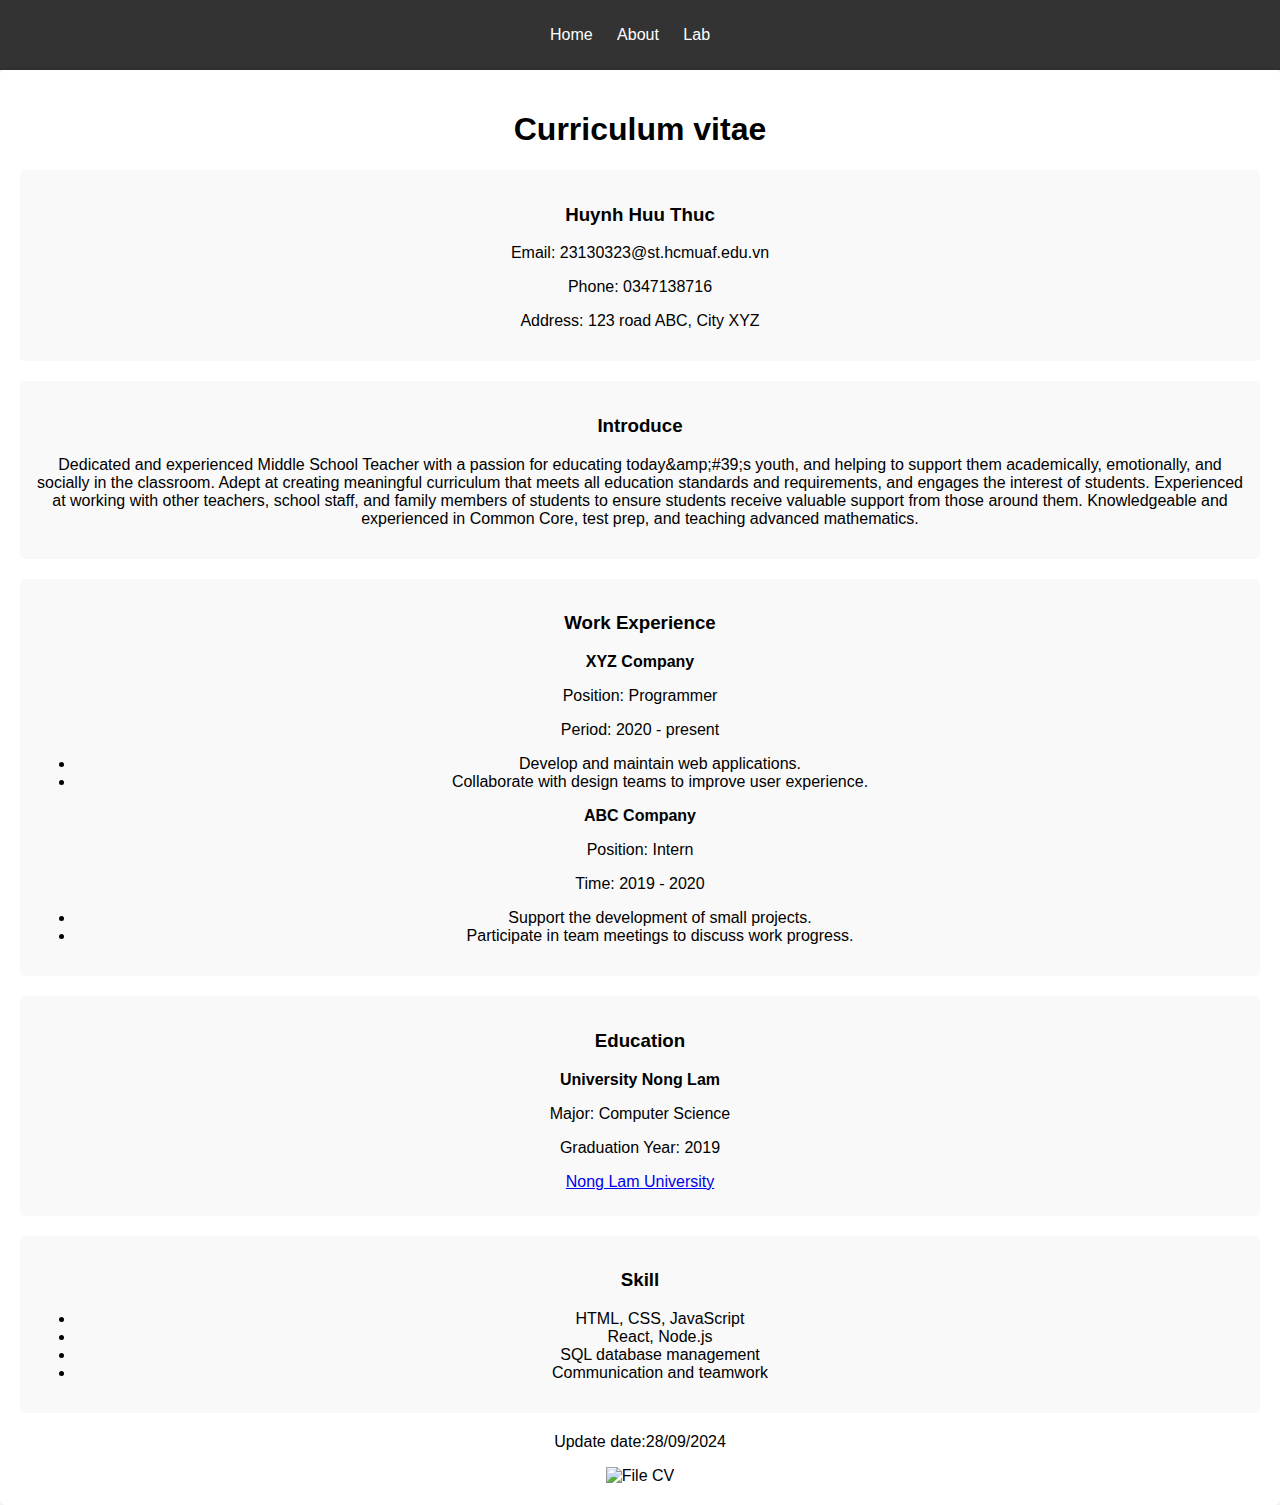
==== about.html @ bdf0def0 "Add files via upload" ====
<!DOCTYPE html>
<html lang="vi">
<head>
    <meta charset="UTF-8">
    <meta name="viewport" content="width=device-width, initial-scale=1.0">
    <link rel="stylesheet" href="styless.css">
    <title>About</title>
</head>
<body>
    <header>
        <nav>
            <ul>
                <li><a href="index.html">Home</a></li>
                <li><a href="about.html">About</a></li>
                <li><a href="lab.html">Lab</a></li>
            </ul>
        </nav>
    </header>
    <main>
     
        <h1>Curriculum vitae</h1>
        
        <section class="cv-section">
            <h3>Huynh Huu Thuc</h3>
            <p>Email: 23130323@st.hcmuaf.edu.vn</p>
            <p>Phone: 0347138716</p>
            <p>Address: 123 road ABC, City XYZ</p>
        </section>
        <section class="cv-section">
            <h3>Introduce</h3>
            <p>Dedicated and experienced Middle School Teacher with a passion for educating today&amp;amp;#39;s youth, and helping to support them academically, emotionally, and socially in the classroom. Adept at creating meaningful curriculum that meets all education standards and requirements, and engages the interest of students. Experienced at working with other teachers, school staff, and family members of students to ensure students receive valuable support from those around them. Knowledgeable and experienced in Common Core, test prep, and teaching advanced mathematics.</p>
        </section>
        <section class="cv-section">
            <h3>Work Experience</h3>
            <div class="job">
                <h4>XYZ Company</h4>
                <p>Position: Programmer</p>
                <p>Period: 2020 - present</p>
                <ul>
                    <li>Develop and maintain web applications.</li>
                    <li>Collaborate with design teams to improve user experience.</li>
                </ul>
            </div>
            <div class="job">
                <h4>ABC Company</h4>
                <p>Position: Intern</p>
                <p>Time: 2019 - 2020</p>
                <ul>
                    <li>Support the development of small projects.</li>
                    <li>Participate in team meetings to discuss work progress.</li>
                </ul>
            </div>
        </section>
        <section class="cv-section">
            <h3>Education</h3>
            <div class="school">
                <h4>University Nong Lam</h4>
                <p>Major: Computer Science</p>
                <p>Graduation Year: 2019</p>
                <a href="https://www.hcmuaf.edu.vn/">Nong Lam University</a>
            </div>
        </section>
        <section class="cv-section">
            <h3>Skill</h3>
            <ul>
                <li>HTML, CSS, JavaScript</li>
                <li>React, Node.js</li>
                <li>SQL database management</li>
                <li>Communication and teamwork</li>
            </ul>
        </section>
        
        <footer>
            <p>Update date:28/09/2024</p>
            <img src="file:///C:/Users/ADMIN/Downloads/Huynh%20Huu%20Thuc.pdf" alt="File CV">
        </footer>
        
    </main>
</body>
</html>
---- styless.css ----
body {
    font-family: Arial, sans-serif;
    margin: 0;
    text-align: center;
    padding: 20px;
    background-color: #f4f4f4;
    background: url('https://cdn.wallpapersafari.com/83/87/homjEO.jpg');
    padding: 0;
    background-color: #f9f9f9; /* Màu nền chính */
    justify-content: center;
    align-items: center;
    height: 100vh;  
    position: relative;
}
.overlay {
            position: absolute;
            top: 0;
            left: 0;
            width: 100%;
            height: 100%;
            background: rgba(0, 0, 0, 0.5); /* Màu nền mờ */
            z-index: 1; /* Đặt overlay dưới form */
}
.form-container {
    position: relative;
    z-index: 2; /* Đặt form lên trên overlay */
    background-color: white;
    background-color: rgba(255, 255, 255, 0.8); 
    padding: 20px;
    border-radius: 5px;
    box-shadow: 0 2px 10px rgba(0, 0, 0, 0.1);
}
form {
    display: flex;
    flex-direction: column;
    max-width: 400px;
    margin: auto;
}
label {
    margin-top: 10px;
}
input, select {
    padding: 8px;
    margin-top: 5px;
    border: 1px solid #ccc;
    border-radius: 4px;
}
button {
    margin-top: 20px;
    padding: 10px;
    border: none;
    border-radius: 4px;
    background-color: black;
    color: white;
    cursor: pointer;
}
button[type="button"] {
    background-color: gray; /* Red for cancel */
}

#avatar-preview {
    margin-top: 10px;
    max-width: 100%;
    max-height: 200px;
    display: none; /* Hide by default */
}

header {
    background: #333;
    padding: 10px;
}
nav ul {
    list-style: none;
    padding: 0;
}
nav ul li {
    display: inline;
    margin-right: 20px;
}
nav ul li a {
    color: white;
    text-decoration: none;
}
main {
    background: white;
    padding: 20px;
    border-radius: 5px;
    box-shadow: 0 0 10px rgba(0, 0, 0, 0.1);
}
.container {
    display: flex;
    justify-content: center; /* Căn giữa */
    align-items: center; /* Căn giữa theo chiều dọc */
    height: 63vh; /* Chiều cao của container */
    margin: 0; /* Bỏ khoảng cách mặc định */
}
.container a img {
    width: 300px; /* Điều chỉnh kích thước ảnh */
    transition: transform 0.3s; /* Hiệu ứng khi di chuột qua ảnh */
}
.container a img:hover {
    transform: scale(1.1); /* Phóng to ảnh khi di chuột qua */
}
.image-gallery {
    display: flex;
    justify-content: center; /* Căn giữa hình ảnh */
    flex-wrap: wrap; /* Cho phép hình ảnh xuống dòng */
    margin-top: 20px;
}

.image-gallery a {
    margin: 10px; /* Khoảng cách giữa các hình ảnh */
}

.image-gallery img {
    max-width: 150px; /* Đặt kích thước tối đa cho hình ảnh */
    height: auto; /* Đảm bảo tỷ lệ hình ảnh không bị biến dạng */
    border: 2px solid #333; /* Đường viền cho hình ảnh */
    border-radius: 5px; /* Bo góc cho hình ảnh */
    transition: transform 0.3s; 
}
.image-gallery a img:hover {
    transform: scale(1.1);
}

.lab-buttons {
    margin-top: 20px;
    text-align: center;
    display: flex; /* Sử dụng flexbox */
    justify-content: center;
}
.button {
    flex: 1; /* Để các nút có chiều rộng bằng nhau */
    margin: 0 5px;
    display: inline-block;
    padding: 10px 20px;
    margin: 5px;
    background-color: gray;
    color: white;
    text-decoration: none;
    border-radius: 5px;
    transition: background-color 0.3s;
}
.button:hover {
    background-color: black;
}
.cv-section {
    margin-bottom: 20px;
    background: #f9f9f9;
    padding: 15px;
    border-radius: 5px;
}
.job, .school {
    margin-bottom: 10px;
}
h3 {
    color: black;
}
h4 {
    margin: 5px 0;
}
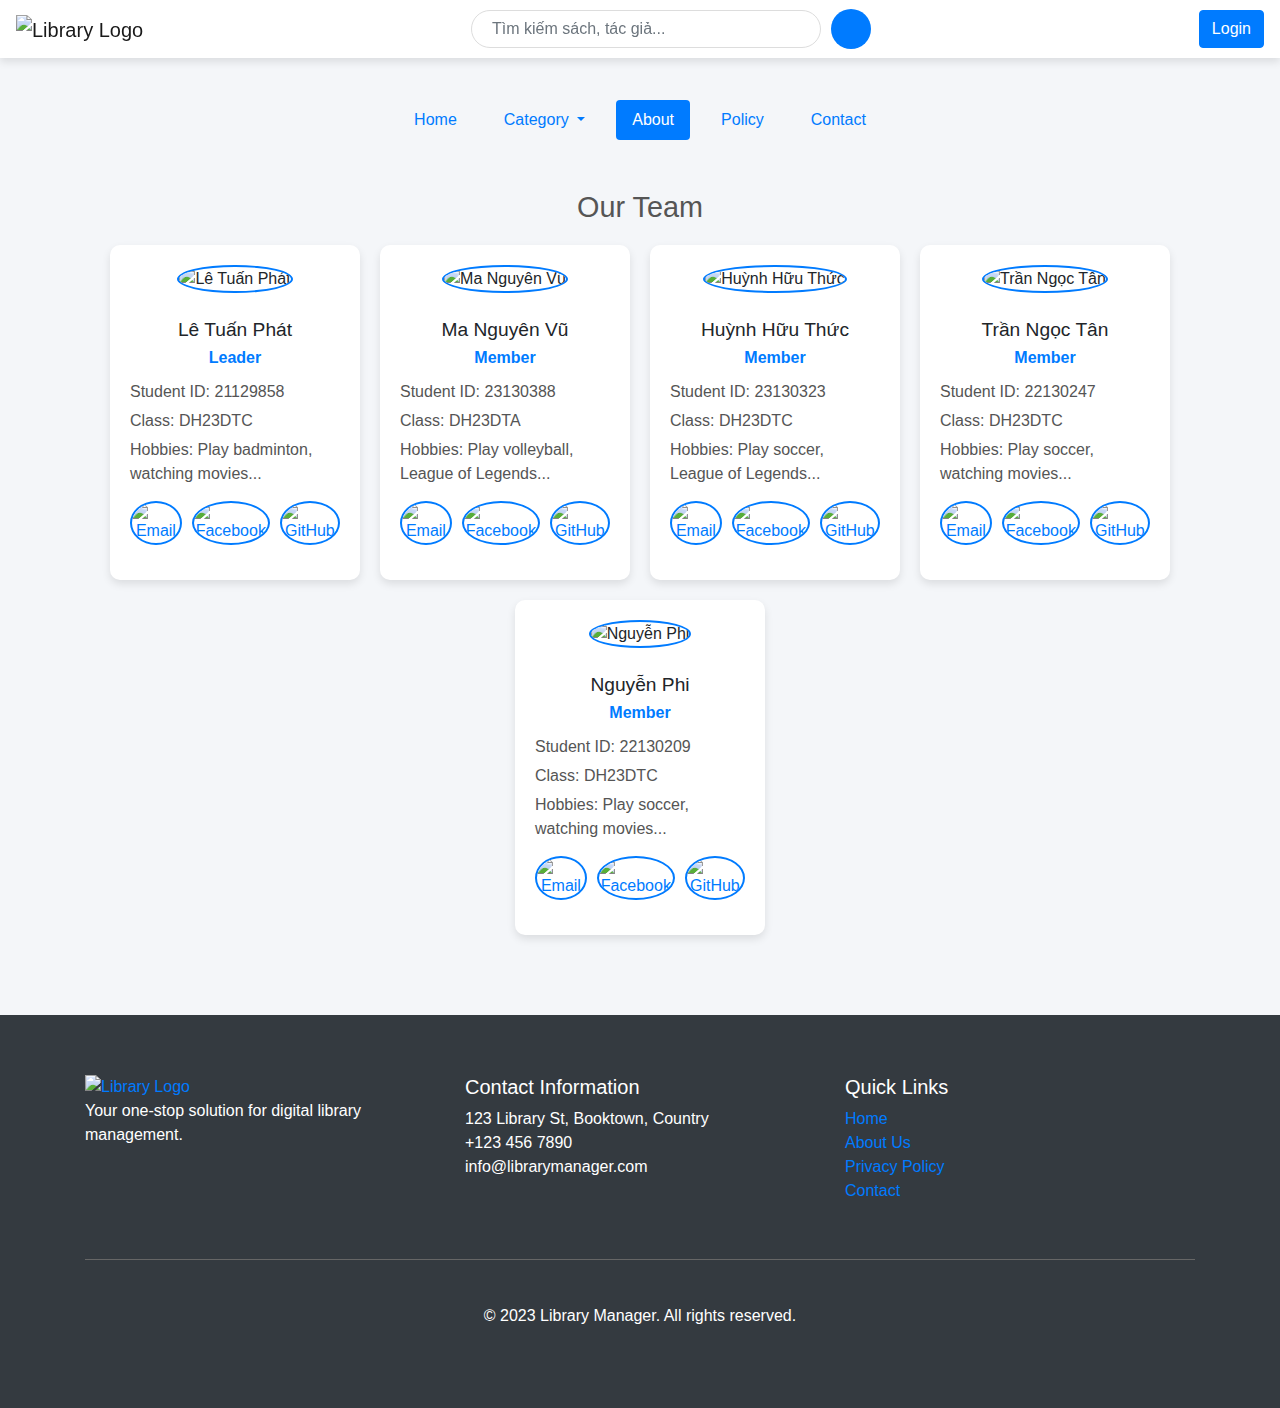
==== commit c504a106: "Add files via upload" ====
--- a/about.html
+++ b/about.html
@@ -1,80 +1,228 @@
 <!DOCTYPE html>
-<html lang="vi">
+<html lang="en">
+
 <head>
     <meta charset="UTF-8">
     <meta name="viewport" content="width=device-width, initial-scale=1.0">
-    <link rel="stylesheet" href="styless.css">
-    <title>About</title>
+    <title>Library Manager</title>
+    <!-- Bootstrap CSS -->
+    <link rel="stylesheet" href="https://maxcdn.bootstrapcdn.com/bootstrap/4.5.2/css/bootstrap.min.css">
+    <link rel="stylesheet" href="about.css">
+    
 </head>
+
 <body>
-    <header>
-        <nav>
-            <ul>
-                <li><a href="index.html">Home</a></li>
-                <li><a href="about.html">About</a></li>
-                <li><a href="lab.html">Lab</a></li>
-            </ul>
-        </nav>
-    </header>
-    <main>
-     
-        <h1>Curriculum vitae</h1>
-        
-        <section class="cv-section">
-            <h3>Huynh Huu Thuc</h3>
-            <p>Email: 23130323@st.hcmuaf.edu.vn</p>
-            <p>Phone: 0347138716</p>
-            <p>Address: 123 road ABC, City XYZ</p>
-        </section>
-        <section class="cv-section">
-            <h3>Introduce</h3>
-            <p>Dedicated and experienced Middle School Teacher with a passion for educating today&amp;amp;#39;s youth, and helping to support them academically, emotionally, and socially in the classroom. Adept at creating meaningful curriculum that meets all education standards and requirements, and engages the interest of students. Experienced at working with other teachers, school staff, and family members of students to ensure students receive valuable support from those around them. Knowledgeable and experienced in Common Core, test prep, and teaching advanced mathematics.</p>
-        </section>
-        <section class="cv-section">
-            <h3>Work Experience</h3>
-            <div class="job">
-                <h4>XYZ Company</h4>
-                <p>Position: Programmer</p>
-                <p>Period: 2020 - present</p>
-                <ul>
-                    <li>Develop and maintain web applications.</li>
-                    <li>Collaborate with design teams to improve user experience.</li>
-                </ul>
-            </div>
-            <div class="job">
-                <h4>ABC Company</h4>
-                <p>Position: Intern</p>
-                <p>Time: 2019 - 2020</p>
-                <ul>
-                    <li>Support the development of small projects.</li>
-                    <li>Participate in team meetings to discuss work progress.</li>
-                </ul>
-            </div>
-        </section>
-        <section class="cv-section">
-            <h3>Education</h3>
-            <div class="school">
-                <h4>University Nong Lam</h4>
-                <p>Major: Computer Science</p>
-                <p>Graduation Year: 2019</p>
-                <a href="https://www.hcmuaf.edu.vn/">Nong Lam University</a>
-            </div>
-        </section>
-        <section class="cv-section">
-            <h3>Skill</h3>
-            <ul>
-                <li>HTML, CSS, JavaScript</li>
-                <li>React, Node.js</li>
-                <li>SQL database management</li>
-                <li>Communication and teamwork</li>
-            </ul>
-        </section>
-        
-        <footer>
-            <p>Update date:28/09/2024</p>
-            <img src="file:///C:/Users/ADMIN/Downloads/Huynh%20Huu%20Thuc.pdf" alt="File CV">
-        </footer>
-        
-    </main>
+    <!-- Navbar -->
+    <nav class="navbar navbar-expand-lg navbar-light">
+        <a class="navbar-brand" href="#">
+            <img src="imageofabout/logo.png" alt="Library Logo" style="height:50px;">
+        </a>
+        <div class="search-bar">
+            <input type="text" class="form-control" placeholder="Tìm kiếm sách, tác giả...">
+            <button class="btn-search">
+                <i class="fa fa-search"></i>
+            </button>
+        </div>
+        <a href="login.html" class="btn btn-primary ml-3">Login</a>
+    </nav>
+
+    <!-- Tabs Section -->
+    <div class="tab-section">
+        <ul class="nav nav-pills">
+            <li class="nav-item">
+                <a class="nav-link" href="#">Home</a>
+            </li>
+            <li class="nav-item dropdown">
+                <a class="nav-link dropdown-toggle" href="#" id="genreDropdown" role="button" data-toggle="dropdown"
+                    aria-haspopup="true" aria-expanded="false">
+                    Category
+                </a>
+                <div class="dropdown-menu" aria-labelledby="genreDropdown">
+                    <a class="dropdown-item" href="#">Văn học</a>
+                    <a class="dropdown-item" href="#">Khoa học</a>
+                    <a class="dropdown-item" href="#">Lịch sử</a>
+                    <a class="dropdown-item" href="#">Thiếu nhi</a>
+                </div>
+            </li>
+            <li class="nav-item">
+                <a class="nav-link active" href="#">About</a>
+            </li>
+            <li class="nav-item">
+                <a class="nav-link" href="#">Policy</a>
+            </li>
+            <li class="nav-item">
+                <a class="nav-link" href="#">Contact</a>
+            </li>
+        </ul>
+    </div>
+
+    <section class="team-section">
+        <h2>Our Team</h2>
+        <div class="team-container">
+            <!-- Team Member Card -->
+            <div class="team-card">
+                <img src="imageofabout/letuanphat.png" alt="Lê Tuấn Phát">
+                <h3>Lê Tuấn Phát</h3>
+                <p class="role">Leader</p>
+                <p>Student ID: 21129858</p>
+                <p>Class: DH23DTC</p>
+                <p>Hobbies: Play badminton, watching movies...</p>
+                <div class="social-icons">
+                    <!-- Email Icon -->
+                    <a href="mailto:example@example.com" target="_blank">
+                        <img src="https://cdn.pixabay.com/photo/2016/06/13/17/30/mail-1454731_640.png" alt="Email">
+                    </a>
+                    <!-- Facebook Icon -->
+                    <a href="https://www.facebook.com/your-profile" target="_blank">
+                        <img src="https://encrypted-tbn0.gstatic.com/images?q=tbn:ANd9GcTz2tO_16ZMY_2nVS6uiucsXXm4NQ3KT_8BetK4Z946Ac7HuH6o0xH-dJhxX0Wnr6thsRo&usqp=CAU" alt="Facebook">
+                    </a>
+                    <!-- GitHub Icon -->
+                    <a href="https://letuanphat21.github.io/HCI2025_21129858/" target="_blank">
+                        <img src="https://img.icons8.com/win10/200/228BE6/github.png" alt="GitHub">
+                    </a>
+                                        
+                </div>
+            </div>
+            <!-- Repeat the structure for other members -->
+            <div class="team-card">
+                <img src="imageofabout/manguyenvu.png" alt="Ma Nguyên Vũ">
+                <h3>Ma Nguyên Vũ</h3>
+                <p class="role">Member</p>
+                <p>Student ID: 23130388</p>
+                <p>Class: DH23DTA</p>
+                <p>Hobbies: Play volleyball, League of Legends...</p>
+                <div class="social-icons">
+                    <!-- Email Icon -->
+                    <a href="mailto:example@example.com" target="_blank">
+                        <img src="https://cdn.pixabay.com/photo/2016/06/13/17/30/mail-1454731_640.png" alt="Email">
+                    </a>
+                    <!-- Facebook Icon -->
+                    <a href="https://www.facebook.com/your-profile" target="_blank">
+                        <img src="https://encrypted-tbn0.gstatic.com/images?q=tbn:ANd9GcTz2tO_16ZMY_2nVS6uiucsXXm4NQ3KT_8BetK4Z946Ac7HuH6o0xH-dJhxX0Wnr6thsRo&usqp=CAU" alt="Facebook">
+                    </a>
+                    <!-- GitHub Icon -->
+                    <a href="https://itorority.github.io/hci_23130388_MaNguyenVu/" target="_blank">
+                        <img src="https://img.icons8.com/win10/200/228BE6/github.png" alt="GitHub">
+                    </a>
+                                        
+                </div>
+            </div>
+            <div class="team-card">
+                <img src="imageofabout/huuthuc.png" alt="Huỳnh Hữu Thức">
+                <h3>Huỳnh Hữu Thức</h3>
+                <p class="role">Member</p>
+                <p>Student ID: 23130323</p>
+                <p>Class: DH23DTC</p>
+                <p>Hobbies: Play soccer, League of Legends...</p>
+                <div class="social-icons">
+                    <!-- Email Icon -->
+                    <a href="mailto:example@example.com" target="_blank">
+                        <img src="https://cdn.pixabay.com/photo/2016/06/13/17/30/mail-1454731_640.png" alt="Email">
+                    </a>
+                    <!-- Facebook Icon -->
+                    <a href="https://www.facebook.com/your-profile" target="_blank">
+                        <img src="https://encrypted-tbn0.gstatic.com/images?q=tbn:ANd9GcTz2tO_16ZMY_2nVS6uiucsXXm4NQ3KT_8BetK4Z946Ac7HuH6o0xH-dJhxX0Wnr6thsRo&usqp=CAU" alt="Facebook">
+                    </a>
+                    <!-- GitHub Icon -->
+                    <a href="https://joyllyhuynh.github.io/23130323_HuynhHuuThuc/" target="_blank">
+                        <img src="https://img.icons8.com/win10/200/228BE6/github.png" alt="GitHub">
+                    </a>
+                                        
+                </div>
+            </div>
+            <div class="team-card">
+                <img src="imageofabout/ngoctan.png" alt="Trần Ngọc Tân">
+                <h3>Trần Ngọc Tân</h3>
+                <p class="role">Member</p>
+                <p>Student ID: 22130247</p>
+                <p>Class: DH23DTC</p>
+                <p>Hobbies: Play soccer, watching movies...</p>
+                <div class="social-icons">
+                    <!-- Email Icon -->
+                    <a href="mailto:example@example.com" target="_blank">
+                        <img src="https://cdn.pixabay.com/photo/2016/06/13/17/30/mail-1454731_640.png" alt="Email">
+                    </a>
+                    <!-- Facebook Icon -->
+                    <a href="https://www.facebook.com/your-profile" target="_blank">
+                        <img src="https://encrypted-tbn0.gstatic.com/images?q=tbn:ANd9GcTz2tO_16ZMY_2nVS6uiucsXXm4NQ3KT_8BetK4Z946Ac7HuH6o0xH-dJhxX0Wnr6thsRo&usqp=CAU" alt="Facebook">
+                    </a>
+                    <!-- GitHub Icon -->
+                    <a href="https://tantran2004.github.io/gtnmlab/" target="_blank">
+                        <img src="https://img.icons8.com/win10/200/228BE6/github.png" alt="GitHub">
+                    </a>
+                                        
+                </div>
+            </div>
+            <div class="team-card">
+                <img src="imageofabout/phinguyen.png" alt="Nguyễn Phi">
+                <h3>Nguyễn Phi</h3>
+                <p class="role">Member</p>
+                <p>Student ID: 22130209</p>
+                <p>Class: DH23DTC</p>
+                <p>Hobbies: Play soccer, watching movies...</p>
+                <div class="social-icons">
+                    <!-- Email Icon -->
+                    <a href="mailto:example@example.com" target="_blank">
+                        <img src="https://cdn.pixabay.com/photo/2016/06/13/17/30/mail-1454731_640.png" alt="Email">
+                    </a>
+                    <!-- Facebook Icon -->
+                    <a href="https://www.facebook.com/your-profile" target="_blank">
+                        <img src="https://encrypted-tbn0.gstatic.com/images?q=tbn:ANd9GcTz2tO_16ZMY_2nVS6uiucsXXm4NQ3KT_8BetK4Z946Ac7HuH6o0xH-dJhxX0Wnr6thsRo&usqp=CAU" alt="Facebook">
+                    </a>
+                    <!-- GitHub Icon -->
+                    <a href="https://nguyenphi0604.github.io/HCI2025/" target="_blank">
+                        <img src="https://img.icons8.com/win10/200/228BE6/github.png" alt="GitHub">
+                    </a>
+                                        
+                </div>
+            </div>
+        </div>
+    </section>
+
+    <footer>
+        <div class="container">
+            <div class="row footer-section">
+                <div class="col-md-4 footer-logo">
+                    <a href="#"><img src="imageofabout/logo.png" alt="Library Logo"></a>
+                    <p>Your one-stop solution for digital library management.</p>
+                </div>
+                <div class="col-md-4">
+                    <h5>Contact Information</h5>
+                    <ul class="list-unstyled">
+                        <li><i class="fa fa-map-marker"></i> 123 Library St, Booktown, Country</li>
+                        <li><i class="fa fa-phone"></i> +123 456 7890</li>
+                        <li><i class="fa fa-envelope"></i> info@librarymanager.com</li>
+                    </ul>
+                </div>
+                <div class="col-md-4">
+                    <h5>Quick Links</h5>
+                    <ul class="list-unstyled">
+                        <li><a href="#">Home</a></li>
+                        <li><a href="#">About Us</a></li>
+                        <li><a href="#">Privacy Policy</a></li>
+                        <li><a href="#">Contact</a></li>
+                    </ul>
+                </div>
+            </div>
+            <div class="footer-line"></div>
+            <div class="text-center mt-4">
+                <p>&copy; 2023 Library Manager. All rights reserved.</p>
+                <div>
+                    <a href="#" class="mx-2"><i class="fa fa-facebook"></i></a>
+                    <a href="#" class="mx-2"><i class="fa fa-twitter"></i></a>
+                    <a href="#" class="mx-2"><i class="fa fa-instagram"></i></a>
+                    <a href="#" class="mx-2"><i class="fa fa-linkedin"></i></a>
+                </div>
+            </div>
+        </div>
+    </footer>
+
+    <!-- Bootstrap JS and dependencies -->
+    <script src="https://code.jquery.com/jquery-3.5.1.min.js"></script>
+    <script src="https://cdn.jsdelivr.net/npm/@popperjs/core@2.6.0/dist/umd/popper.min.js"></script>
+    <script src="https://stackpath.bootstrapcdn.com/bootstrap/4.5.2/js/bootstrap.min.js"></script>
+    <!-- Font Awesome for icons -->
+    <script src="https://cdnjs.cloudflare.com/ajax/libs/font-awesome/5.15.1/js/all.min.js"></script>
 </body>
+
 </html>--- a/about.css
+++ b/about.css
@@ -0,0 +1,228 @@
+     /* Custom CSS for styling */
+     body {
+        background-color: #f4f6f9;
+        padding-top: 70px;
+    }
+
+    .navbar {
+        position: fixed;
+        top: 0;
+        width: 100%;
+        z-index: 10;
+        background-color: #ffffff;
+        box-shadow: 0px 4px 8px rgba(0, 0, 0, 0.1);
+    }
+
+    .navbar .search-bar {
+        display: flex;
+        align-items: center;
+        width: 400px;
+        /* Đặt độ rộng cho thanh tìm kiếm */
+        margin: 0 auto;
+        /* Căn giữa thanh tìm kiếm */
+    }
+
+    .navbar .search-bar input {
+        flex: 1;
+        border-radius: 25px;
+        padding: 10px 20px;
+        border: 1px solid #ddd;
+    }
+
+    .navbar .search-bar .btn-search {
+        background-color: #007bff;
+        color: white;
+        border: none;
+        border-radius: 50%;
+        width: 40px;
+        height: 40px;
+        display: flex;
+        justify-content: center;
+        align-items: center;
+        margin-left: 10px;
+        cursor: pointer;
+    }
+
+    .navbar .search-bar .btn-search i {
+        font-size: 18px;
+    }
+
+    .navbar .search-bar .btn-search:hover {
+        background-color: #0056b3;
+    }
+
+    .tab-section {
+        display: flex;
+        justify-content: center;
+        margin: 30px 0;
+    }
+
+    .tab-section .nav {
+        gap: 15px;
+    }
+
+    .slider {
+        margin-top: 20px;
+        margin-bottom: 30px;
+        /* Add margin below slider */
+    }
+
+    .card-title,
+    .btn-details {
+        font-weight: bold;
+        color: #007bff;
+    }
+
+    .books-section {
+        margin-top: 30px;
+        /* Add margin above the featured books section */
+    }
+
+    .category-section h1,
+    .books-section h1 {
+        margin-top: 40px;
+        text-align: center;
+        font-weight: bold;
+        color: #333;
+    }
+
+    .card-title,
+    .card-body p {
+        white-space: nowrap;
+        /* Không cho phép xuống dòng */
+        overflow: hidden;
+        /* Ẩn phần nội dung tràn ra ngoài */
+        text-overflow: ellipsis;
+        /* Thêm dấu "..." khi nội dung quá dài */
+    }
+
+    /* Hover effect for cards */
+    .card {
+        transition: transform 0.3s ease-in-out;
+    }
+
+    .card:hover {
+        transform: translateY(-10px);
+        box-shadow: 0px 10px 20px rgba(0, 0, 0, 0.15);
+    }
+
+
+    .team-section {
+        text-align: center;
+        padding: 20px;
+    }
+    
+    .team-section h2 {
+        font-size: 1.8em;
+        color: #555;
+        margin-bottom: 20px;
+    }
+
+        /* Header Section */
+
+    header h1 {
+        font-size: 2em;
+        margin: 0;
+        color: #222;
+    }
+        
+    /* Team Container */
+    .team-container {
+        display: flex;
+        flex-wrap: wrap;
+        justify-content: center;
+        gap: 20px;
+    }
+    
+    /* Team Card */
+    .team-card {
+        background-color: #ffffff;
+        border-radius: 10px;
+        box-shadow: 0 4px 8px rgba(0, 0, 0, 0.1);
+        padding: 20px;
+        width: 250px;
+        text-align: center;
+        transition: transform 0.3s ease, box-shadow 0.3s ease; /* Hiệu ứng mượt */
+    }
+    
+        /* Hiệu ứng hover cho team card */
+    .team-card:hover {
+        transform: translateY(-10px); /* Di chuyển lên 10px */
+        box-shadow: 0 8px 16px rgba(0, 0, 0, 0.2); /* Tăng đổ bóng */
+    }
+
+    .team-card img {
+        border-radius: 50%;
+        width: 100px;
+        height: 100px;
+        object-fit: cover;
+        margin-bottom: 15px;
+        border: 2px solid #007bff;
+    }
+    
+    .team-card h3 { 
+        font-size: 1.2em;
+        margin: 10px 0 5px;
+    }
+    
+    .team-card .role {
+        font-weight: bold;
+        color: #007BFF;
+        margin-bottom: 10px;
+        text-align: center;
+    }
+    
+    .team-card p {
+        margin: 5px 0;
+        color: #555;
+        text-align: left;
+    }
+    
+    .social-icons {
+        display: flex;
+        justify-content: center;
+        margin-top: 15px;
+        gap: 10px;
+    }
+    
+    .social-icons a img {
+        width: 30px;
+        height: 30px;
+        transition: transform 0.3s ease; /* Hiệu ứng mượt */
+    }
+    
+    .social-icons a:hover img {
+        transform: scale(1.2); /* Phóng to nhẹ khi hover */
+    }
+
+    /* Footer styling */
+    footer {
+        background-color: #343a40;
+        color: #ffffff;
+        padding: 40px 0;
+        margin-top: 60px;
+        /* Increased margin-top for spacing */
+    }
+
+    footer .footer-section {
+        padding: 20px 0;
+    }
+
+    footer .footer-line {
+        border-top: 1px solid #666;
+        margin-top: 20px;
+        padding-top: 20px;
+    }
+
+    footer a {
+        color: #007bff;
+        text-decoration: none;
+    }
+
+    footer a:hover {
+        text-decoration: underline;
+    }
+
+    .footer-logo img {
+        width: 150px;
+    }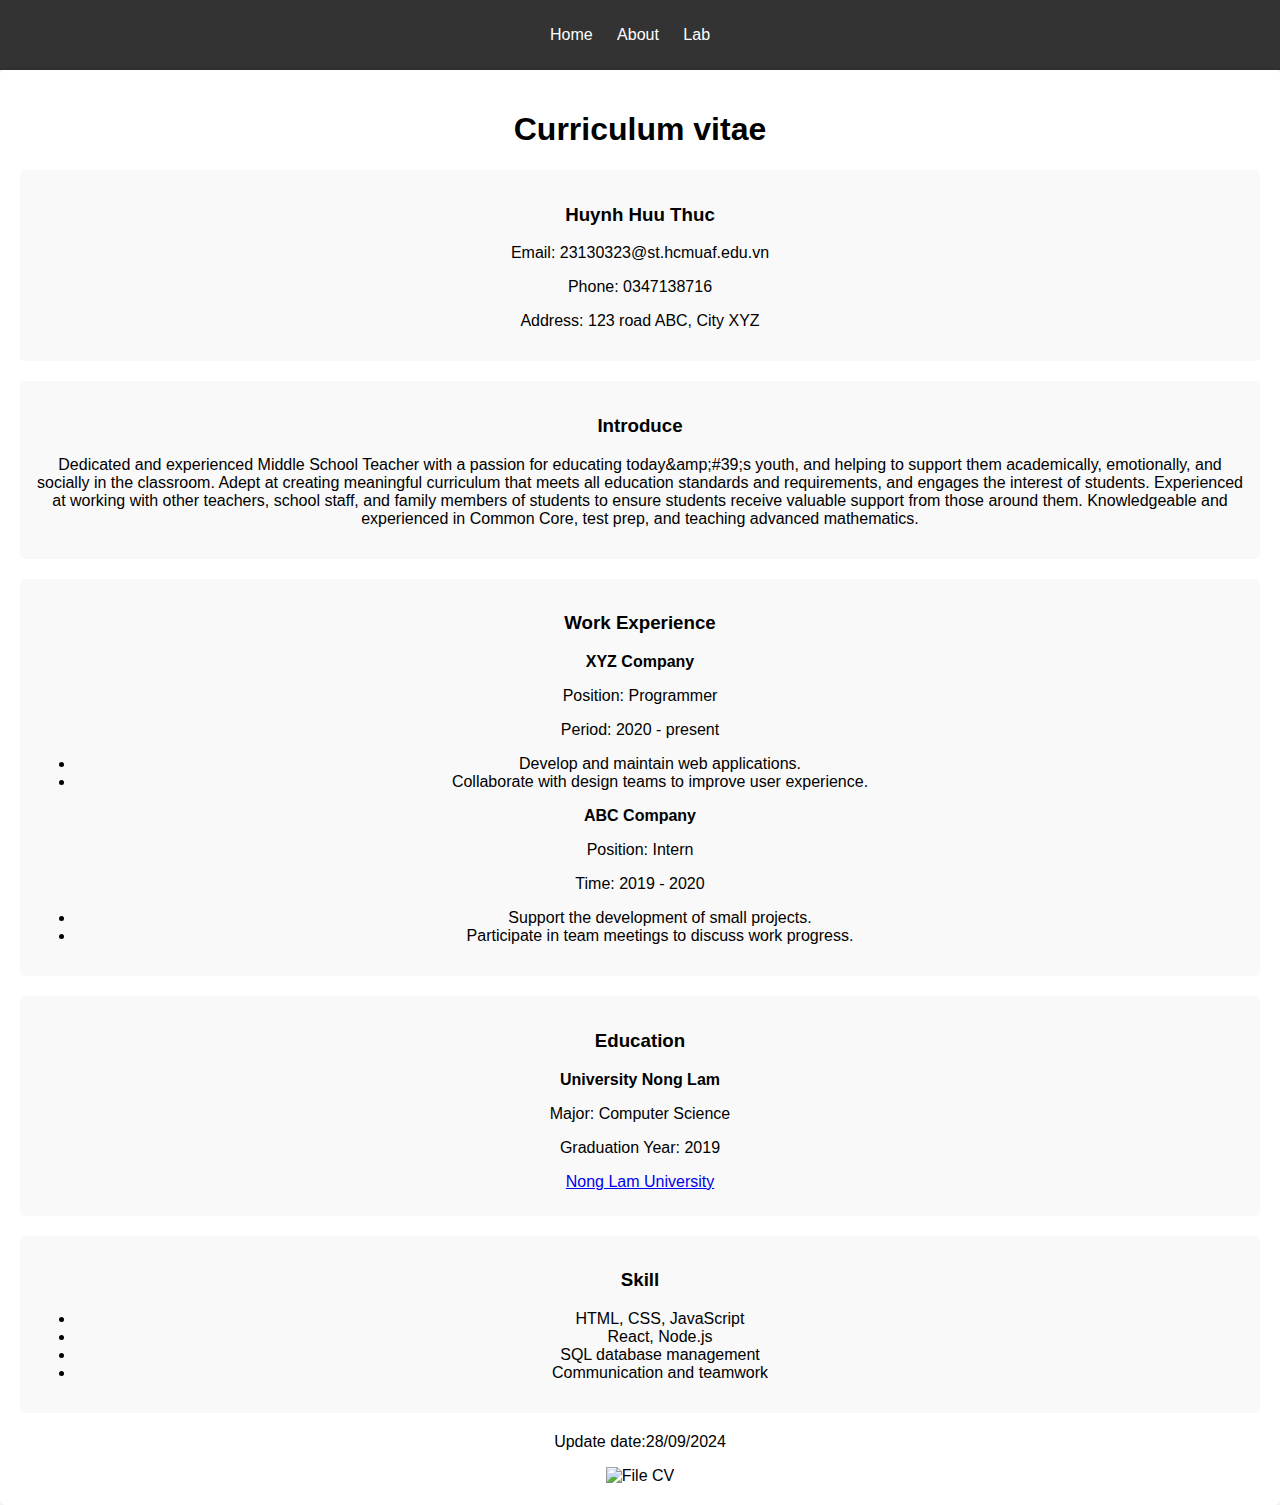
==== commit 3c6abeca: "about" ====
--- a/about.html
+++ b/about.html
@@ -1,228 +1,80 @@
 <!DOCTYPE html>
-<html lang="en">
-
+<html lang="vi">
 <head>
     <meta charset="UTF-8">
     <meta name="viewport" content="width=device-width, initial-scale=1.0">
-    <title>Library Manager</title>
-    <!-- Bootstrap CSS -->
-    <link rel="stylesheet" href="https://maxcdn.bootstrapcdn.com/bootstrap/4.5.2/css/bootstrap.min.css">
-    <link rel="stylesheet" href="about.css">
-    
+    <link rel="stylesheet" href="styless.css">
+    <title>About</title>
 </head>
-
 <body>
-    <!-- Navbar -->
-    <nav class="navbar navbar-expand-lg navbar-light">
-        <a class="navbar-brand" href="#">
-            <img src="imageofabout/logo.png" alt="Library Logo" style="height:50px;">
-        </a>
-        <div class="search-bar">
-            <input type="text" class="form-control" placeholder="Tìm kiếm sách, tác giả...">
-            <button class="btn-search">
-                <i class="fa fa-search"></i>
-            </button>
-        </div>
-        <a href="login.html" class="btn btn-primary ml-3">Login</a>
-    </nav>
-
-    <!-- Tabs Section -->
-    <div class="tab-section">
-        <ul class="nav nav-pills">
-            <li class="nav-item">
-                <a class="nav-link" href="#">Home</a>
-            </li>
-            <li class="nav-item dropdown">
-                <a class="nav-link dropdown-toggle" href="#" id="genreDropdown" role="button" data-toggle="dropdown"
-                    aria-haspopup="true" aria-expanded="false">
-                    Category
-                </a>
-                <div class="dropdown-menu" aria-labelledby="genreDropdown">
-                    <a class="dropdown-item" href="#">Văn học</a>
-                    <a class="dropdown-item" href="#">Khoa học</a>
-                    <a class="dropdown-item" href="#">Lịch sử</a>
-                    <a class="dropdown-item" href="#">Thiếu nhi</a>
-                </div>
-            </li>
-            <li class="nav-item">
-                <a class="nav-link active" href="#">About</a>
-            </li>
-            <li class="nav-item">
-                <a class="nav-link" href="#">Policy</a>
-            </li>
-            <li class="nav-item">
-                <a class="nav-link" href="#">Contact</a>
-            </li>
-        </ul>
-    </div>
-
-    <section class="team-section">
-        <h2>Our Team</h2>
-        <div class="team-container">
-            <!-- Team Member Card -->
-            <div class="team-card">
-                <img src="imageofabout/letuanphat.png" alt="Lê Tuấn Phát">
-                <h3>Lê Tuấn Phát</h3>
-                <p class="role">Leader</p>
-                <p>Student ID: 21129858</p>
-                <p>Class: DH23DTC</p>
-                <p>Hobbies: Play badminton, watching movies...</p>
-                <div class="social-icons">
-                    <!-- Email Icon -->
-                    <a href="mailto:example@example.com" target="_blank">
-                        <img src="https://cdn.pixabay.com/photo/2016/06/13/17/30/mail-1454731_640.png" alt="Email">
-                    </a>
-                    <!-- Facebook Icon -->
-                    <a href="https://www.facebook.com/your-profile" target="_blank">
-                        <img src="https://encrypted-tbn0.gstatic.com/images?q=tbn:ANd9GcTz2tO_16ZMY_2nVS6uiucsXXm4NQ3KT_8BetK4Z946Ac7HuH6o0xH-dJhxX0Wnr6thsRo&usqp=CAU" alt="Facebook">
-                    </a>
-                    <!-- GitHub Icon -->
-                    <a href="https://letuanphat21.github.io/HCI2025_21129858/" target="_blank">
-                        <img src="https://img.icons8.com/win10/200/228BE6/github.png" alt="GitHub">
-                    </a>
-                                        
-                </div>
+    <header>
+        <nav>
+            <ul>
+                <li><a href="index.html">Home</a></li>
+                <li><a href="about.html">About</a></li>
+                <li><a href="lab.html">Lab</a></li>
+            </ul>
+        </nav>
+    </header>
+    <main>
+     
+        <h1>Curriculum vitae</h1>
+        
+        <section class="cv-section">
+            <h3>Huynh Huu Thuc</h3>
+            <p>Email: 23130323@st.hcmuaf.edu.vn</p>
+            <p>Phone: 0347138716</p>
+            <p>Address: 123 road ABC, City XYZ</p>
+        </section>
+        <section class="cv-section">
+            <h3>Introduce</h3>
+            <p>Dedicated and experienced Middle School Teacher with a passion for educating today&amp;amp;#39;s youth, and helping to support them academically, emotionally, and socially in the classroom. Adept at creating meaningful curriculum that meets all education standards and requirements, and engages the interest of students. Experienced at working with other teachers, school staff, and family members of students to ensure students receive valuable support from those around them. Knowledgeable and experienced in Common Core, test prep, and teaching advanced mathematics.</p>
+        </section>
+        <section class="cv-section">
+            <h3>Work Experience</h3>
+            <div class="job">
+                <h4>XYZ Company</h4>
+                <p>Position: Programmer</p>
+                <p>Period: 2020 - present</p>
+                <ul>
+                    <li>Develop and maintain web applications.</li>
+                    <li>Collaborate with design teams to improve user experience.</li>
+                </ul>
             </div>
-            <!-- Repeat the structure for other members -->
-            <div class="team-card">
-                <img src="imageofabout/manguyenvu.png" alt="Ma Nguyên Vũ">
-                <h3>Ma Nguyên Vũ</h3>
-                <p class="role">Member</p>
-                <p>Student ID: 23130388</p>
-                <p>Class: DH23DTA</p>
-                <p>Hobbies: Play volleyball, League of Legends...</p>
-                <div class="social-icons">
-                    <!-- Email Icon -->
-                    <a href="mailto:example@example.com" target="_blank">
-                        <img src="https://cdn.pixabay.com/photo/2016/06/13/17/30/mail-1454731_640.png" alt="Email">
-                    </a>
-                    <!-- Facebook Icon -->
-                    <a href="https://www.facebook.com/your-profile" target="_blank">
-                        <img src="https://encrypted-tbn0.gstatic.com/images?q=tbn:ANd9GcTz2tO_16ZMY_2nVS6uiucsXXm4NQ3KT_8BetK4Z946Ac7HuH6o0xH-dJhxX0Wnr6thsRo&usqp=CAU" alt="Facebook">
-                    </a>
-                    <!-- GitHub Icon -->
-                    <a href="https://itorority.github.io/hci_23130388_MaNguyenVu/" target="_blank">
-                        <img src="https://img.icons8.com/win10/200/228BE6/github.png" alt="GitHub">
-                    </a>
-                                        
-                </div>
+            <div class="job">
+                <h4>ABC Company</h4>
+                <p>Position: Intern</p>
+                <p>Time: 2019 - 2020</p>
+                <ul>
+                    <li>Support the development of small projects.</li>
+                    <li>Participate in team meetings to discuss work progress.</li>
+                </ul>
             </div>
-            <div class="team-card">
-                <img src="imageofabout/huuthuc.png" alt="Huỳnh Hữu Thức">
-                <h3>Huỳnh Hữu Thức</h3>
-                <p class="role">Member</p>
-                <p>Student ID: 23130323</p>
-                <p>Class: DH23DTC</p>
-                <p>Hobbies: Play soccer, League of Legends...</p>
-                <div class="social-icons">
-                    <!-- Email Icon -->
-                    <a href="mailto:example@example.com" target="_blank">
-                        <img src="https://cdn.pixabay.com/photo/2016/06/13/17/30/mail-1454731_640.png" alt="Email">
-                    </a>
-                    <!-- Facebook Icon -->
-                    <a href="https://www.facebook.com/your-profile" target="_blank">
-                        <img src="https://encrypted-tbn0.gstatic.com/images?q=tbn:ANd9GcTz2tO_16ZMY_2nVS6uiucsXXm4NQ3KT_8BetK4Z946Ac7HuH6o0xH-dJhxX0Wnr6thsRo&usqp=CAU" alt="Facebook">
-                    </a>
-                    <!-- GitHub Icon -->
-                    <a href="https://joyllyhuynh.github.io/23130323_HuynhHuuThuc/" target="_blank">
-                        <img src="https://img.icons8.com/win10/200/228BE6/github.png" alt="GitHub">
-                    </a>
-                                        
-                </div>
+        </section>
+        <section class="cv-section">
+            <h3>Education</h3>
+            <div class="school">
+                <h4>University Nong Lam</h4>
+                <p>Major: Computer Science</p>
+                <p>Graduation Year: 2019</p>
+                <a href="https://www.hcmuaf.edu.vn/">Nong Lam University</a>
             </div>
-            <div class="team-card">
-                <img src="imageofabout/ngoctan.png" alt="Trần Ngọc Tân">
-                <h3>Trần Ngọc Tân</h3>
-                <p class="role">Member</p>
-                <p>Student ID: 22130247</p>
-                <p>Class: DH23DTC</p>
-                <p>Hobbies: Play soccer, watching movies...</p>
-                <div class="social-icons">
-                    <!-- Email Icon -->
-                    <a href="mailto:example@example.com" target="_blank">
-                        <img src="https://cdn.pixabay.com/photo/2016/06/13/17/30/mail-1454731_640.png" alt="Email">
-                    </a>
-                    <!-- Facebook Icon -->
-                    <a href="https://www.facebook.com/your-profile" target="_blank">
-                        <img src="https://encrypted-tbn0.gstatic.com/images?q=tbn:ANd9GcTz2tO_16ZMY_2nVS6uiucsXXm4NQ3KT_8BetK4Z946Ac7HuH6o0xH-dJhxX0Wnr6thsRo&usqp=CAU" alt="Facebook">
-                    </a>
-                    <!-- GitHub Icon -->
-                    <a href="https://tantran2004.github.io/gtnmlab/" target="_blank">
-                        <img src="https://img.icons8.com/win10/200/228BE6/github.png" alt="GitHub">
-                    </a>
-                                        
-                </div>
-            </div>
-            <div class="team-card">
-                <img src="imageofabout/phinguyen.png" alt="Nguyễn Phi">
-                <h3>Nguyễn Phi</h3>
-                <p class="role">Member</p>
-                <p>Student ID: 22130209</p>
-                <p>Class: DH23DTC</p>
-                <p>Hobbies: Play soccer, watching movies...</p>
-                <div class="social-icons">
-                    <!-- Email Icon -->
-                    <a href="mailto:example@example.com" target="_blank">
-                        <img src="https://cdn.pixabay.com/photo/2016/06/13/17/30/mail-1454731_640.png" alt="Email">
-                    </a>
-                    <!-- Facebook Icon -->
-                    <a href="https://www.facebook.com/your-profile" target="_blank">
-                        <img src="https://encrypted-tbn0.gstatic.com/images?q=tbn:ANd9GcTz2tO_16ZMY_2nVS6uiucsXXm4NQ3KT_8BetK4Z946Ac7HuH6o0xH-dJhxX0Wnr6thsRo&usqp=CAU" alt="Facebook">
-                    </a>
-                    <!-- GitHub Icon -->
-                    <a href="https://nguyenphi0604.github.io/HCI2025/" target="_blank">
-                        <img src="https://img.icons8.com/win10/200/228BE6/github.png" alt="GitHub">
-                    </a>
-                                        
-                </div>
-            </div>
-        </div>
-    </section>
-
-    <footer>
-        <div class="container">
-            <div class="row footer-section">
-                <div class="col-md-4 footer-logo">
-                    <a href="#"><img src="imageofabout/logo.png" alt="Library Logo"></a>
-                    <p>Your one-stop solution for digital library management.</p>
-                </div>
-                <div class="col-md-4">
-                    <h5>Contact Information</h5>
-                    <ul class="list-unstyled">
-                        <li><i class="fa fa-map-marker"></i> 123 Library St, Booktown, Country</li>
-                        <li><i class="fa fa-phone"></i> +123 456 7890</li>
-                        <li><i class="fa fa-envelope"></i> info@librarymanager.com</li>
-                    </ul>
-                </div>
-                <div class="col-md-4">
-                    <h5>Quick Links</h5>
-                    <ul class="list-unstyled">
-                        <li><a href="#">Home</a></li>
-                        <li><a href="#">About Us</a></li>
-                        <li><a href="#">Privacy Policy</a></li>
-                        <li><a href="#">Contact</a></li>
-                    </ul>
-                </div>
-            </div>
-            <div class="footer-line"></div>
-            <div class="text-center mt-4">
-                <p>&copy; 2023 Library Manager. All rights reserved.</p>
-                <div>
-                    <a href="#" class="mx-2"><i class="fa fa-facebook"></i></a>
-                    <a href="#" class="mx-2"><i class="fa fa-twitter"></i></a>
-                    <a href="#" class="mx-2"><i class="fa fa-instagram"></i></a>
-                    <a href="#" class="mx-2"><i class="fa fa-linkedin"></i></a>
-                </div>
-            </div>
-        </div>
-    </footer>
-
-    <!-- Bootstrap JS and dependencies -->
-    <script src="https://code.jquery.com/jquery-3.5.1.min.js"></script>
-    <script src="https://cdn.jsdelivr.net/npm/@popperjs/core@2.6.0/dist/umd/popper.min.js"></script>
-    <script src="https://stackpath.bootstrapcdn.com/bootstrap/4.5.2/js/bootstrap.min.js"></script>
-    <!-- Font Awesome for icons -->
-    <script src="https://cdnjs.cloudflare.com/ajax/libs/font-awesome/5.15.1/js/all.min.js"></script>
+        </section>
+        <section class="cv-section">
+            <h3>Skill</h3>
+            <ul>
+                <li>HTML, CSS, JavaScript</li>
+                <li>React, Node.js</li>
+                <li>SQL database management</li>
+                <li>Communication and teamwork</li>
+            </ul>
+        </section>
+        
+        <footer>
+            <p>Update date:28/09/2024</p>
+            <img src="file:///C:/Users/ADMIN/Downloads/Huynh%20Huu%20Thuc.pdf" alt="File CV">
+        </footer>
+        
+    </main>
 </body>
-
 </html>--- a/styless.css
+++ b/styless.css
@@ -0,0 +1,161 @@
+body {
+    font-family: Arial, sans-serif;
+    margin: 0;
+    text-align: center;
+    padding: 20px;
+    background-color: #f4f4f4;
+    background: url('https://cdn.wallpapersafari.com/83/87/homjEO.jpg');
+    padding: 0;
+    background-color: #f9f9f9; /* Màu nền chính */
+    justify-content: center;
+    align-items: center;
+    height: 100vh;  
+    position: relative;
+}
+.overlay {
+            position: absolute;
+            top: 0;
+            left: 0;
+            width: 100%;
+            height: 100%;
+            background: rgba(0, 0, 0, 0.5); /* Màu nền mờ */
+            z-index: 1; /* Đặt overlay dưới form */
+}
+.form-container {
+    position: relative;
+    z-index: 2; /* Đặt form lên trên overlay */
+    background-color: white;
+    background-color: rgba(255, 255, 255, 0.8); 
+    padding: 20px;
+    border-radius: 5px;
+    box-shadow: 0 2px 10px rgba(0, 0, 0, 0.1);
+}
+form {
+    display: flex;
+    flex-direction: column;
+    max-width: 400px;
+    margin: auto;
+}
+label {
+    margin-top: 10px;
+}
+input, select {
+    padding: 8px;
+    margin-top: 5px;
+    border: 1px solid #ccc;
+    border-radius: 4px;
+}
+button {
+    margin-top: 20px;
+    padding: 10px;
+    border: none;
+    border-radius: 4px;
+    background-color: black;
+    color: white;
+    cursor: pointer;
+}
+button[type="button"] {
+    background-color: gray; /* Red for cancel */
+}
+
+#avatar-preview {
+    margin-top: 10px;
+    max-width: 100%;
+    max-height: 200px;
+    display: none; /* Hide by default */
+}
+
+header {
+    background: #333;
+    padding: 10px;
+}
+nav ul {
+    list-style: none;
+    padding: 0;
+}
+nav ul li {
+    display: inline;
+    margin-right: 20px;
+}
+nav ul li a {
+    color: white;
+    text-decoration: none;
+}
+main {
+    background: white;
+    padding: 20px;
+    border-radius: 5px;
+    box-shadow: 0 0 10px rgba(0, 0, 0, 0.1);
+}
+.container {
+    display: flex;
+    justify-content: center; /* Căn giữa */
+    align-items: center; /* Căn giữa theo chiều dọc */
+    height: 63vh; /* Chiều cao của container */
+    margin: 0; /* Bỏ khoảng cách mặc định */
+}
+.container a img {
+    width: 300px; /* Điều chỉnh kích thước ảnh */
+    transition: transform 0.3s; /* Hiệu ứng khi di chuột qua ảnh */
+}
+.container a img:hover {
+    transform: scale(1.1); /* Phóng to ảnh khi di chuột qua */
+}
+.image-gallery {
+    display: flex;
+    justify-content: center; /* Căn giữa hình ảnh */
+    flex-wrap: wrap; /* Cho phép hình ảnh xuống dòng */
+    margin-top: 20px;
+}
+
+.image-gallery a {
+    margin: 10px; /* Khoảng cách giữa các hình ảnh */
+}
+
+.image-gallery img {
+    max-width: 150px; /* Đặt kích thước tối đa cho hình ảnh */
+    height: auto; /* Đảm bảo tỷ lệ hình ảnh không bị biến dạng */
+    border: 2px solid #333; /* Đường viền cho hình ảnh */
+    border-radius: 5px; /* Bo góc cho hình ảnh */
+    transition: transform 0.3s; 
+}
+.image-gallery a img:hover {
+    transform: scale(1.1);
+}
+
+.lab-buttons {
+    margin-top: 20px;
+    text-align: center;
+    display: flex; /* Sử dụng flexbox */
+    justify-content: center;
+}
+.button {
+    flex: 1; /* Để các nút có chiều rộng bằng nhau */
+    margin: 0 5px;
+    display: inline-block;
+    padding: 10px 20px;
+    margin: 5px;
+    background-color: gray;
+    color: white;
+    text-decoration: none;
+    border-radius: 5px;
+    transition: background-color 0.3s;
+}
+.button:hover {
+    background-color: black;
+}
+.cv-section {
+    margin-bottom: 20px;
+    background: #f9f9f9;
+    padding: 15px;
+    border-radius: 5px;
+}
+.job, .school {
+    margin-bottom: 10px;
+}
+h3 {
+    color: black;
+}
+h4 {
+    margin: 5px 0;
+}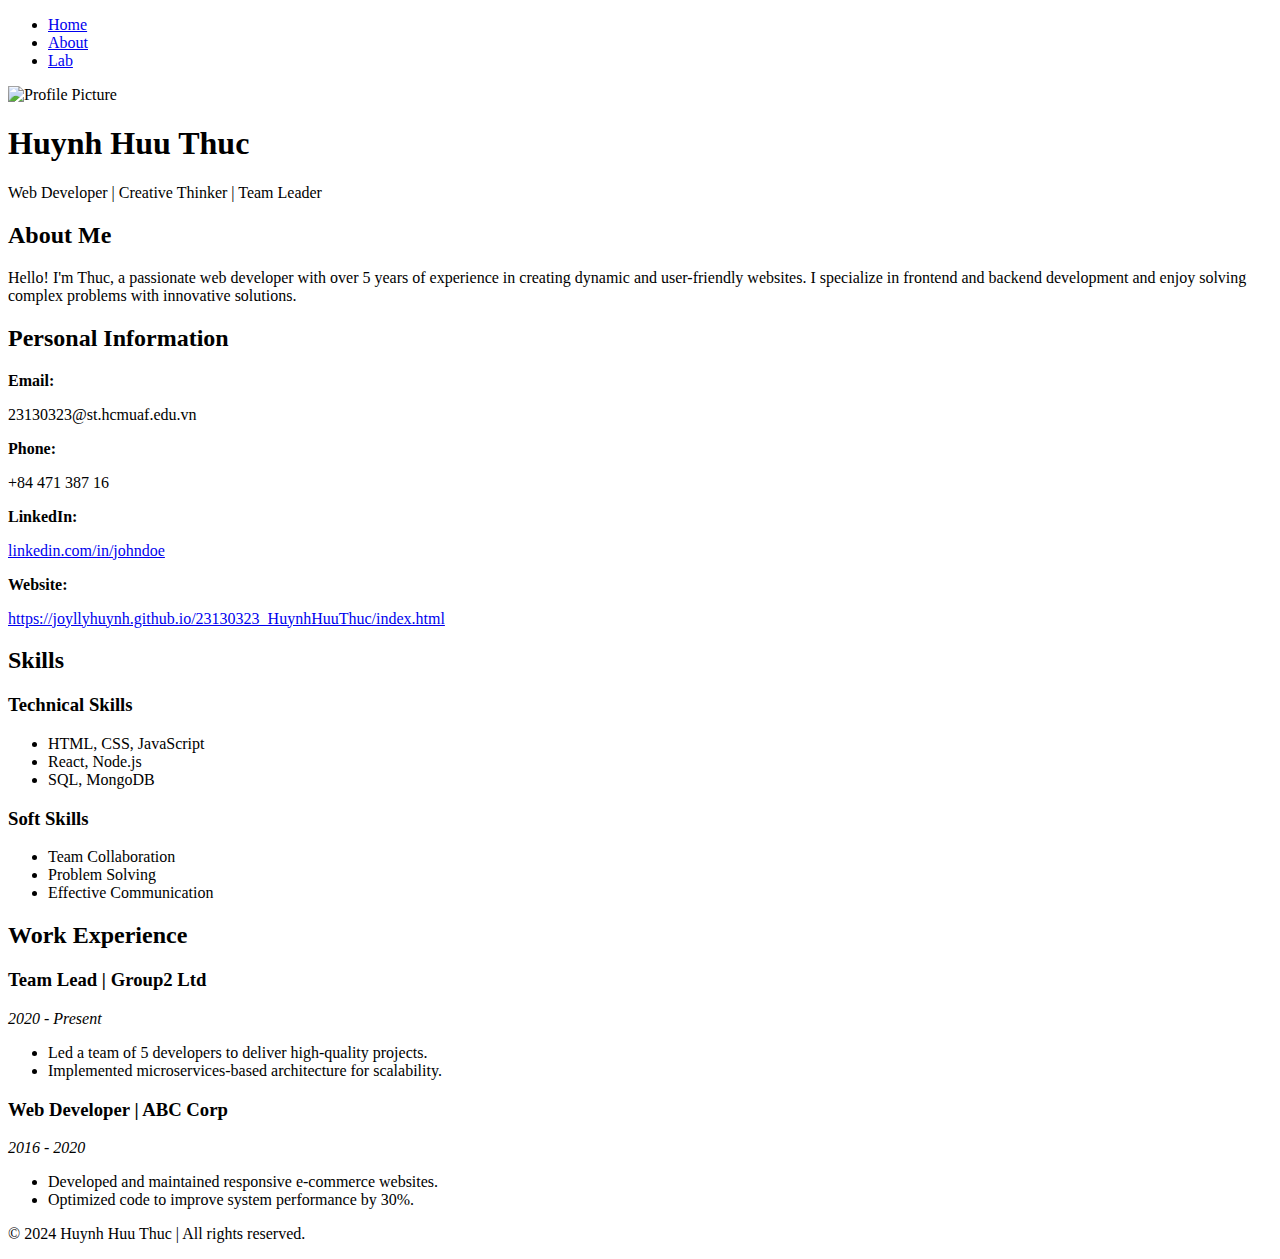
==== commit 63811f59: "Update about.html" ====
--- a/about.html
+++ b/about.html
@@ -1,80 +1,114 @@
 <!DOCTYPE html>
-<html lang="vi">
+<html lang="en">
 <head>
     <meta charset="UTF-8">
     <meta name="viewport" content="width=device-width, initial-scale=1.0">
-    <link rel="stylesheet" href="styless.css">
     <title>About</title>
+    <link rel="stylesheet" href="about.css">
 </head>
 <body>
+
     <header>
         <nav>
             <ul>
-                <li><a href="index.html">Home</a></li>
+                <li><a href="home.html">Home</a></li>
                 <li><a href="about.html">About</a></li>
                 <li><a href="lab.html">Lab</a></li>
             </ul>
         </nav>
     </header>
-    <main>
-     
-        <h1>Curriculum vitae</h1>
-        
-        <section class="cv-section">
-            <h3>Huynh Huu Thuc</h3>
-            <p>Email: 23130323@st.hcmuaf.edu.vn</p>
-            <p>Phone: 0347138716</p>
-            <p>Address: 123 road ABC, City XYZ</p>
+    
+    <div class="container">
+        <!-- Header Section -->
+        <header class="header">
+            <div class="profile">
+                <img src="imagehuuthuc.png" alt="Profile Picture">
+                <h1>Huynh Huu Thuc</h1>
+                <p>Web Developer | Creative Thinker | Team Leader</p>
+            </div>
+        </header>
+
+        <!-- About Section -->
+        <section class="about">
+            <h2>About Me</h2>
+            <p>
+                Hello! I'm Thuc, a passionate web developer with over 5 years of experience 
+                in creating dynamic and user-friendly websites. I specialize in frontend and backend 
+                development and enjoy solving complex problems with innovative solutions.
+            </p>
         </section>
-        <section class="cv-section">
-            <h3>Introduce</h3>
-            <p>Dedicated and experienced Middle School Teacher with a passion for educating today&amp;amp;#39;s youth, and helping to support them academically, emotionally, and socially in the classroom. Adept at creating meaningful curriculum that meets all education standards and requirements, and engages the interest of students. Experienced at working with other teachers, school staff, and family members of students to ensure students receive valuable support from those around them. Knowledgeable and experienced in Common Core, test prep, and teaching advanced mathematics.</p>
+
+        <!-- Personal Info Section -->
+        <section class="personal-info">
+            <h2>Personal Information</h2>
+            <div class="info-grid">
+                <div>
+                    <strong>Email:</strong>
+                    <p>23130323@st.hcmuaf.edu.vn</p>
+                </div>
+                <div>
+                    <strong>Phone:</strong>
+                    <p>+84 471 387 16</p>
+                </div>
+                <div>
+                    <strong>LinkedIn:</strong>
+                    <p><a href="#">linkedin.com/in/johndoe</a></p>
+                </div>
+                <div>
+                    <strong>Website:</strong>
+                    <p><a href="#">https://joyllyhuynh.github.io/23130323_HuynhHuuThuc/index.html</a></p>
+                </div>
+            </div>
         </section>
-        <section class="cv-section">
-            <h3>Work Experience</h3>
+
+        <!-- Skills Section -->
+        <section class="skills">
+            <h2>Skills</h2>
+            <div class="skill-list">
+                <div>
+                    <h3>Technical Skills</h3>
+                    <ul>
+                        <li>HTML, CSS, JavaScript</li>
+                        <li>React, Node.js</li>
+                        <li>SQL, MongoDB</li>
+                    </ul>
+                </div>
+                <div>
+                    <h3>Soft Skills</h3>
+                    <ul>
+                        <li>Team Collaboration</li>
+                        <li>Problem Solving</li>
+                        <li>Effective Communication</li>
+                    </ul>
+                </div>
+            </div>
+        </section>
+
+        <!-- Work Experience Section -->
+        <section class="experience">
+            <h2>Work Experience</h2>
             <div class="job">
-                <h4>XYZ Company</h4>
-                <p>Position: Programmer</p>
-                <p>Period: 2020 - present</p>
+                <h3>Team Lead | Group2 Ltd</h3>
+                <p><em>2020 - Present</em></p>
                 <ul>
-                    <li>Develop and maintain web applications.</li>
-                    <li>Collaborate with design teams to improve user experience.</li>
+                    <li>Led a team of 5 developers to deliver high-quality projects.</li>
+                    <li>Implemented microservices-based architecture for scalability.</li>
                 </ul>
             </div>
             <div class="job">
-                <h4>ABC Company</h4>
-                <p>Position: Intern</p>
-                <p>Time: 2019 - 2020</p>
+                <h3>Web Developer | ABC Corp</h3>
+                <p><em>2016 - 2020</em></p>
                 <ul>
-                    <li>Support the development of small projects.</li>
-                    <li>Participate in team meetings to discuss work progress.</li>
+                    <li>Developed and maintained responsive e-commerce websites.</li>
+                    <li>Optimized code to improve system performance by 30%.</li>
                 </ul>
             </div>
         </section>
-        <section class="cv-section">
-            <h3>Education</h3>
-            <div class="school">
-                <h4>University Nong Lam</h4>
-                <p>Major: Computer Science</p>
-                <p>Graduation Year: 2019</p>
-                <a href="https://www.hcmuaf.edu.vn/">Nong Lam University</a>
-            </div>
-        </section>
-        <section class="cv-section">
-            <h3>Skill</h3>
-            <ul>
-                <li>HTML, CSS, JavaScript</li>
-                <li>React, Node.js</li>
-                <li>SQL database management</li>
-                <li>Communication and teamwork</li>
-            </ul>
-        </section>
-        
+
+        <!-- Footer -->
         <footer>
-            <p>Update date:28/09/2024</p>
-            <img src="file:///C:/Users/ADMIN/Downloads/Huynh%20Huu%20Thuc.pdf" alt="File CV">
+            <p>&copy; 2024 Huynh Huu Thuc | All rights reserved.</p>
         </footer>
-        
-    </main>
+    </div>
 </body>
-</html>+</html>
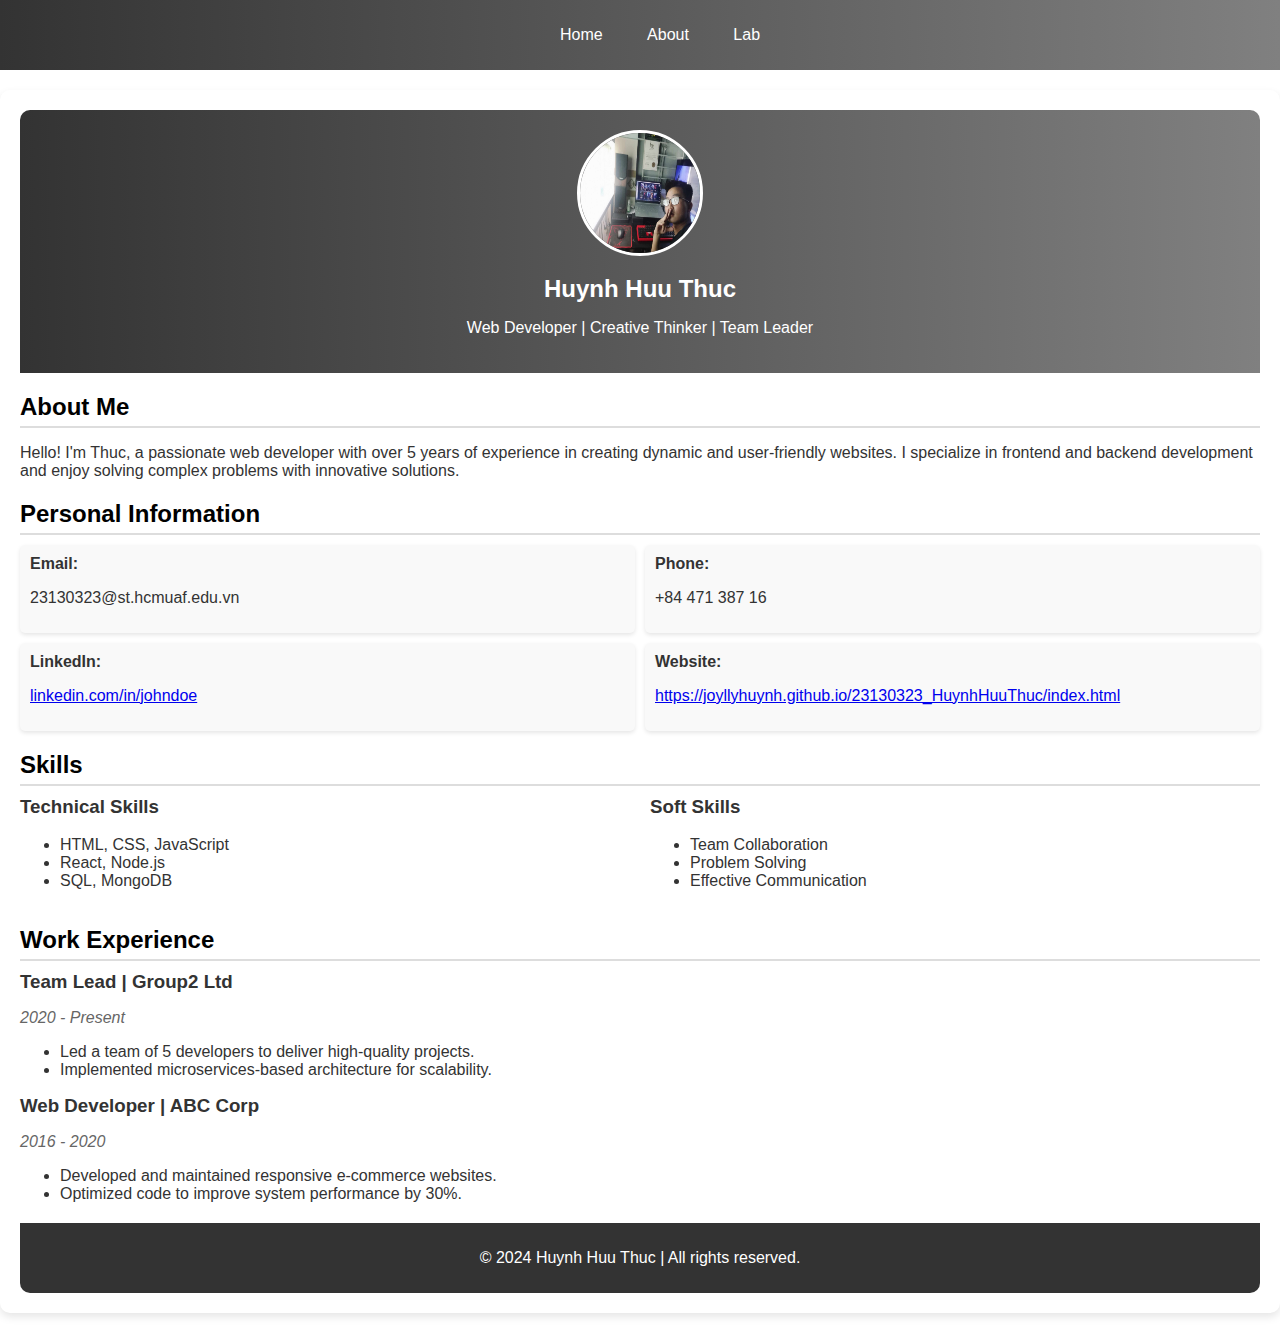
==== commit 4ceda65d: "Update about.html" ====
--- a/about.html
+++ b/about.html
@@ -11,7 +11,7 @@
     <header>
         <nav>
             <ul>
-                <li><a href="home.html">Home</a></li>
+                <li><a href="index.html">Home</a></li>
                 <li><a href="about.html">About</a></li>
                 <li><a href="lab.html">Lab</a></li>
             </ul>
--- a/about.css
+++ b/about.css
@@ -0,0 +1,142 @@
+/* style.css */
+
+body {
+    font-family: 'Arial', sans-serif;
+    margin: 0;
+    padding: 0;
+    background: url('https://cdn.wallpapersafari.com/83/87/homjEO.jpg');
+    color: #333;
+}
+
+/* Header Styling */
+header {
+    background: linear-gradient(to right, #333, gray);
+    padding: 10px 0;
+}
+
+nav {
+    display: flex;
+    justify-content: center; /* Center-align the nav items */
+    align-items: center;
+}
+
+nav ul {
+    list-style: none;
+}
+
+nav ul li {
+    display: inline;
+    margin-right: 0px;
+}
+
+nav ul li a {
+    text-decoration: none;
+    color: white;
+    padding: 10px 20px;
+    border-radius: 5px;
+}
+
+nav ul li a:hover {
+    background-color: gray;
+}
+
+.container {
+    max-width: flex;
+    margin: 20px auto;
+    padding: 20px;
+    background: #fff;
+    border-radius: 10px;
+    box-shadow: 0 4px 8px rgba(0, 0, 0, 0.1);
+}
+
+/* Header Section */
+.header {
+    text-align: center;
+    padding: 20px 0;
+    background-color: #333;
+    color: white;
+    border-radius: 10px 10px 0 0;
+}
+
+.profile img {
+    width: 120px;
+    height: 120px;
+    border-radius: 50%;
+    margin-bottom: 15px;
+    border: 3px solid white;
+}
+
+.profile h1 {
+    margin: 0;
+    font-size: 24px;
+}
+
+.profile p {
+    font-size: 16px;
+}
+
+/* Section Titles */
+section h2 {
+    color: black;
+    margin-bottom: 10px;
+    border-bottom: 2px solid #ddd;
+    padding-bottom: 5px;
+}
+
+/* Personal Info Section */
+.info-grid {
+    display: grid;
+    grid-template-columns: repeat(2, 1fr);
+    gap: 10px;
+}
+
+.info-grid div {
+    background: #f9f9f9;
+    padding: 10px;
+    border-radius: 5px;
+    box-shadow: 0 2px 4px rgba(0, 0, 0, 0.1);
+}
+
+/* Skills Section */
+.skill-list {
+    display: flex;
+    justify-content: space-between;
+}
+
+.skill-list div {
+    flex: 1;
+    margin-right: 20px;
+}
+
+.skill-list div:last-child {
+    margin-right: 0;
+}
+
+.skill-list h3 {
+    margin-top: 0;
+}
+
+/* Work Experience Section */
+.job {
+    margin-bottom: 15px;
+}
+
+.job h3 {
+    margin: 0;
+    color: #333;
+}
+
+.job p {
+    font-style: italic;
+    color: #666;
+}
+
+/* Footer */
+footer {
+    text-align: center;
+    margin-top: 20px;
+    padding: 10px 0;
+    background-color: #333;
+    color: white;
+    border-radius: 0 0 10px 10px;
+}
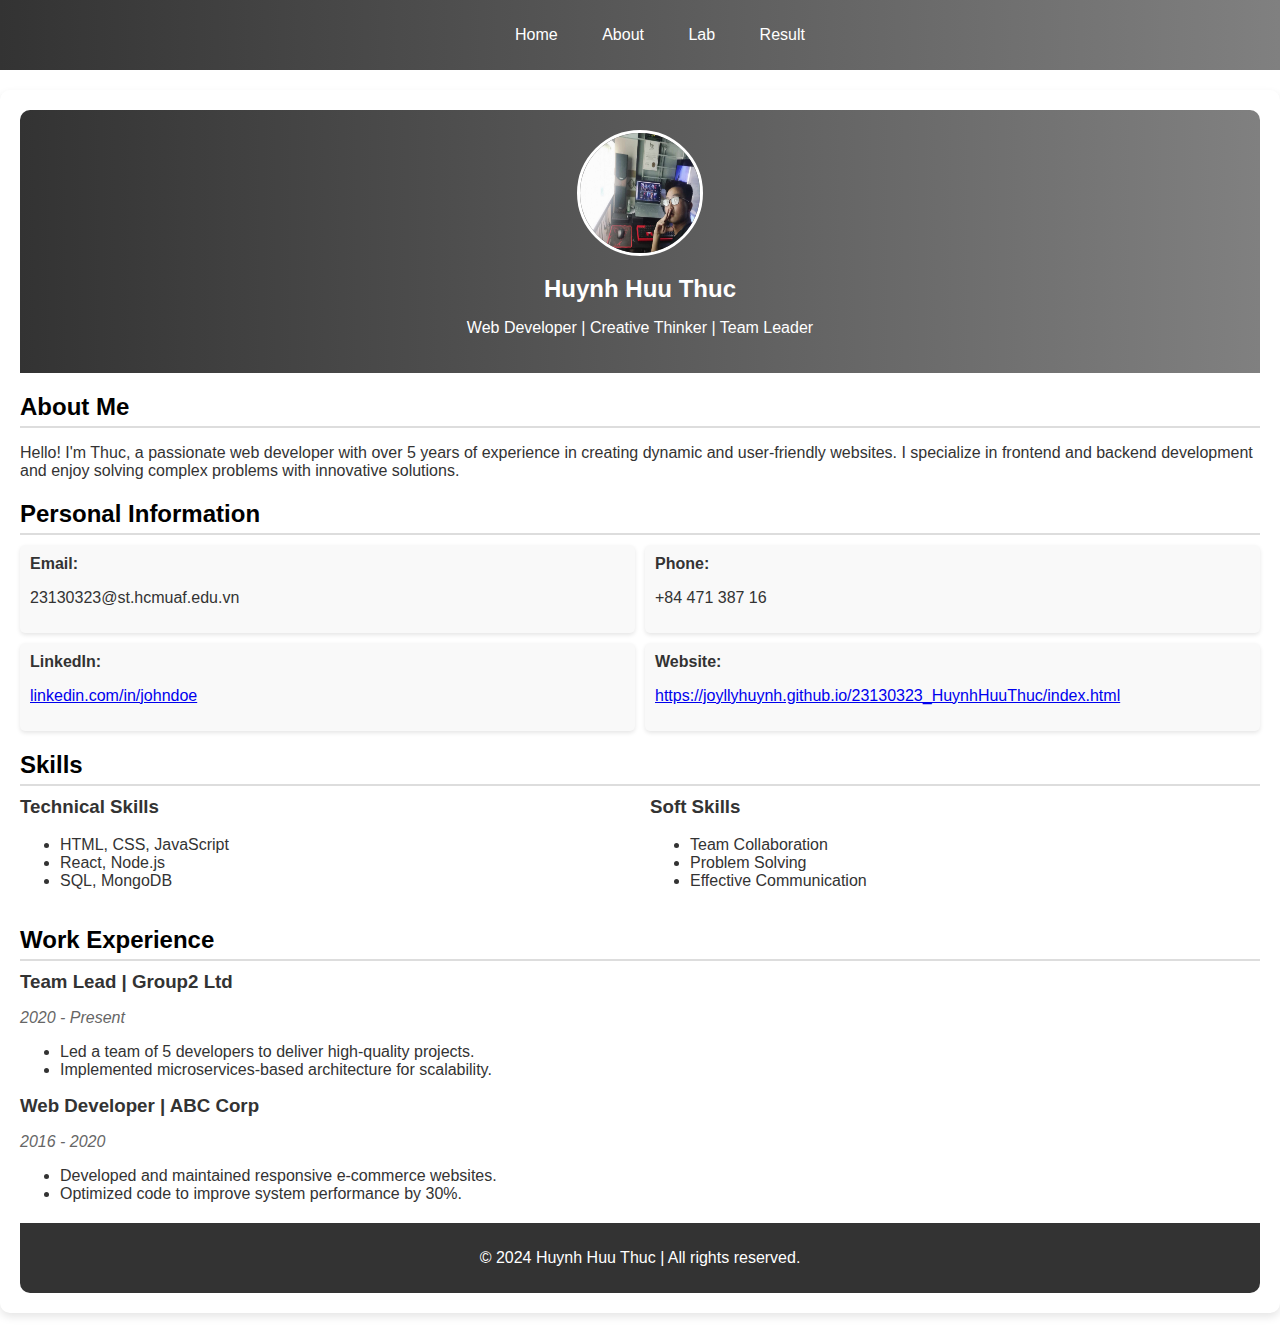
==== commit 9a260c97: "Update about.html" ====
--- a/about.html
+++ b/about.html
@@ -14,6 +14,7 @@
                 <li><a href="index.html">Home</a></li>
                 <li><a href="about.html">About</a></li>
                 <li><a href="lab.html">Lab</a></li>
+                <li><a href="result.css">Result</a></li>
             </ul>
         </nav>
     </header>
